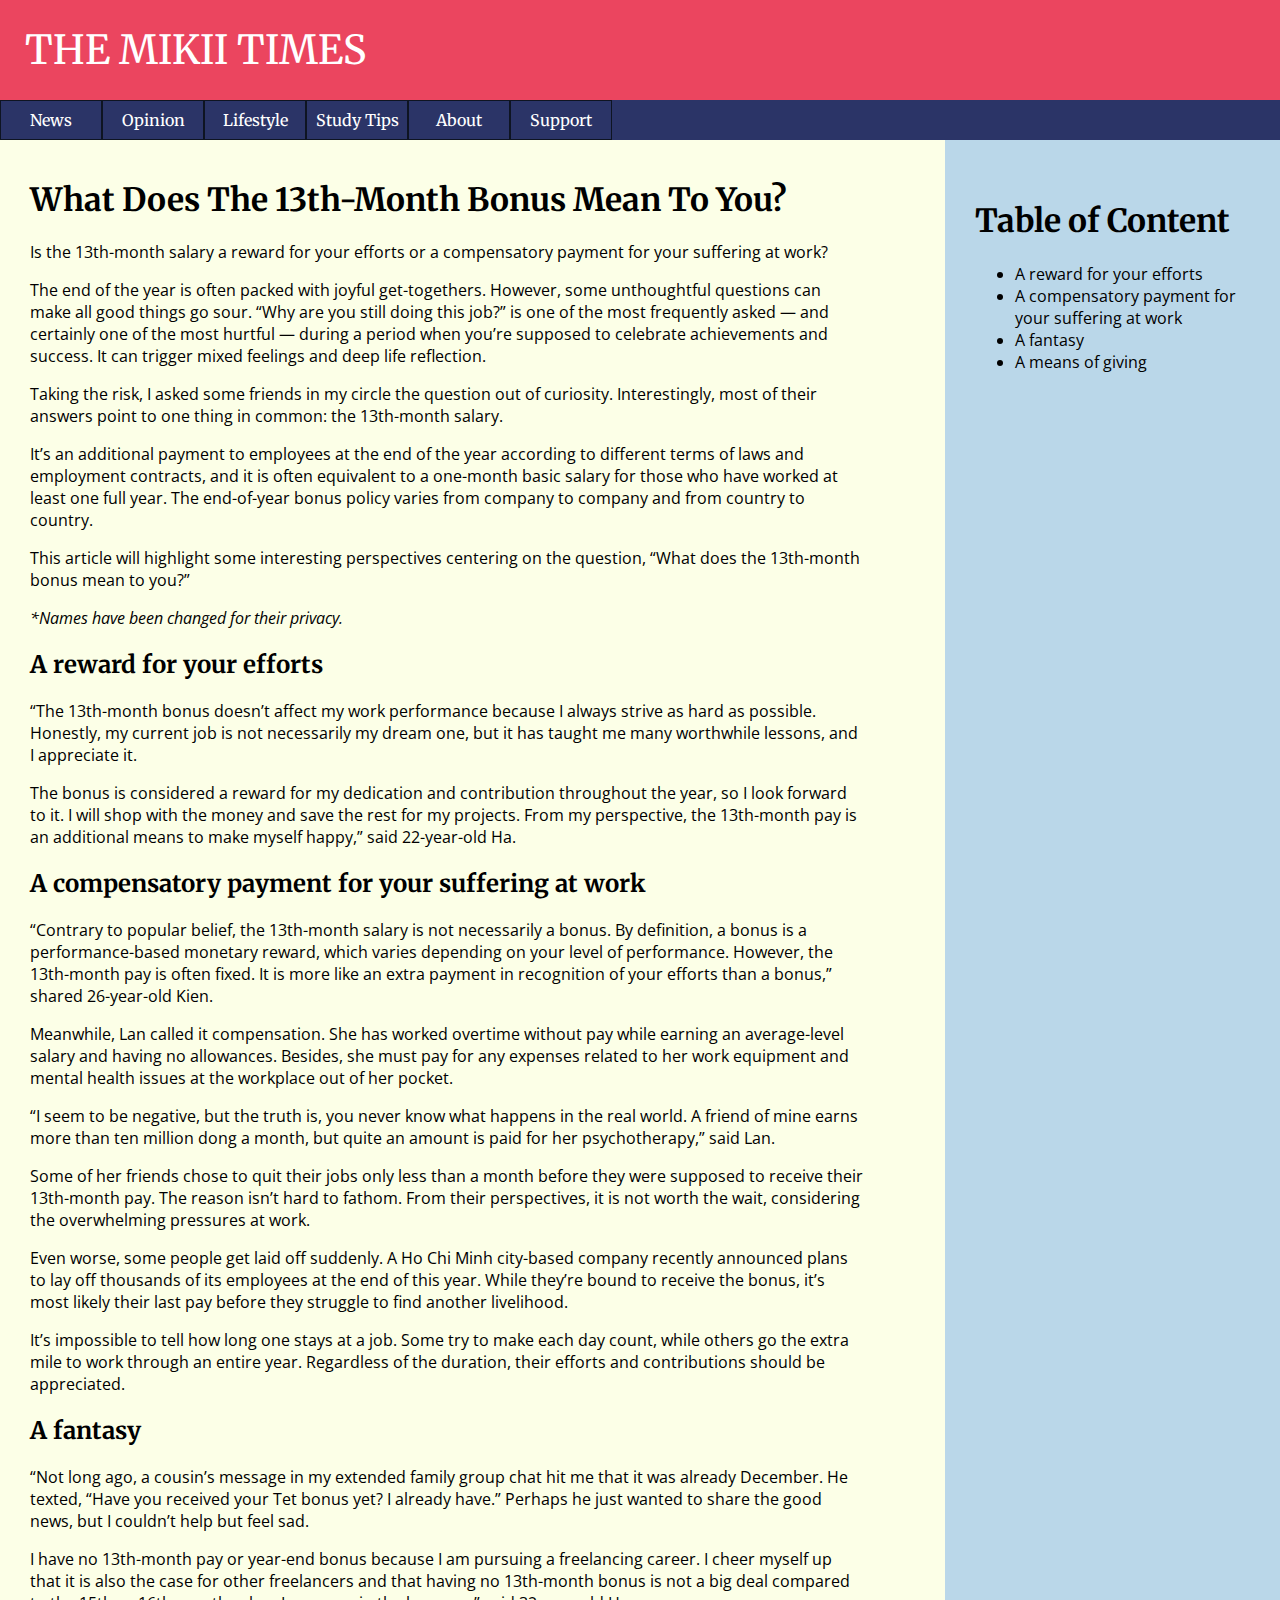
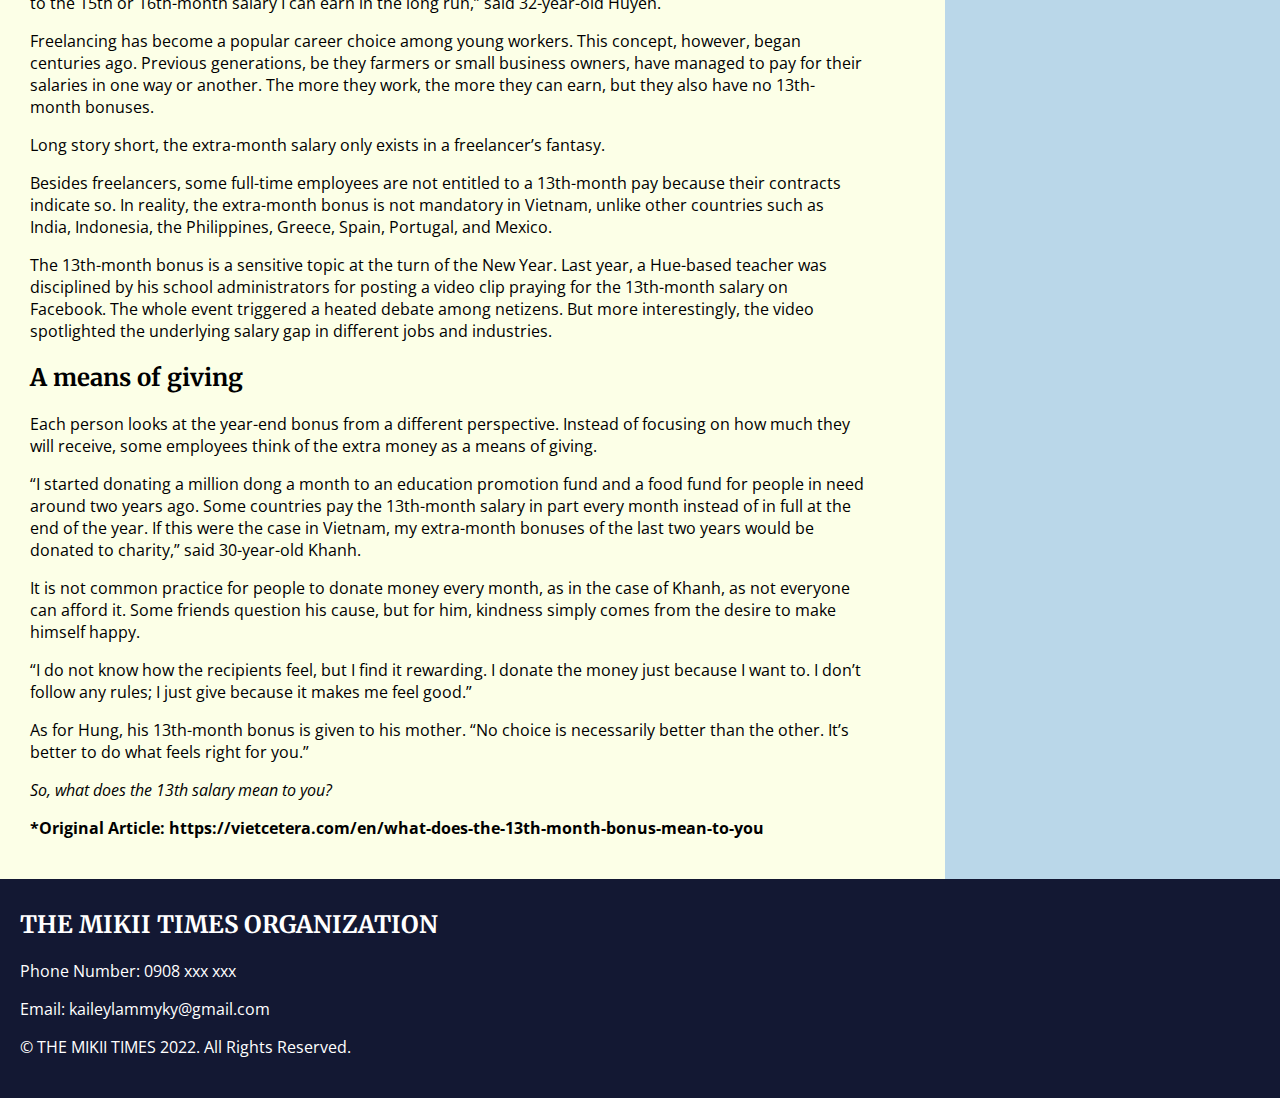
==== The_Mikii_Times.html @ c05c03f6 "Change files name" ====
<!DOCTYPE html>
<html lang="en">
<head>
    <meta charset="UTF-8">
    <meta http-equiv="X-UA-Compatible" content="IE=edge">
    <meta name="viewport" content="width=device-width, initial-scale=1.0">
    <title>THE MIKII TIMES</title>

    <!-- Font - Merriweather + Open Sans -->
    <link rel="preconnect" href="https://fonts.googleapis.com">
    <link rel="preconnect" href="https://fonts.gstatic.com" crossorigin>
    <link href="https://fonts.googleapis.com/css2?family=Merriweather&family=Open+Sans:wght@300&display=swap" rel="stylesheet">

    <style> 
        @import url('https://fonts.googleapis.com/css2?family=Merriweather&family=Open+Sans:wght@300&display=swap'); 
    </style>

    <link rel="stylesheet" href="./LamMyKy_Day1_HW.css">

    <link rel="icon" type="image/pnj" href="https://cdn-icons-png.flaticon.com/128/7199/7199666.png">

    <link rel="stylesheet" href="./LamMyKy_Day3_HW.css">
</head>
<body>
    
    <header>
        <div> THE MIKII TIMES </div>
    </header>

    <nav>
        <div class="navbutton" id="news">News</div>
        
        <div class="navbutton" id="opinion">Opinion</div>

        <div class="navbutton" id="lifestyle">Lifestyle
        </div>

        <div class="navbutton" id="sport">Study Tips</div>

        <div class="navbutton" id="about us">About</div>

        <div class="navbutton" id="support us">Support</div>
    </nav>

    <div class="flex2">
        
        <article>
            <!-- Original Article: https://vietcetera.com/en/what-does-the-13th-month-bonus-mean-to-you -->

            <div class="divarticle">
                <div>
                    <h1>What Does The 13th-Month Bonus Mean To You?</h1>
    
                    <p>Is the 13th-month salary a reward for your efforts or a compensatory payment for your suffering at work?</p>
                </div>
    
                <div>
                    <p>The end of the year is often packed with joyful get-togethers. However, some unthoughtful questions can make all good things go sour. “Why are you still doing this job?” is one of the most frequently asked — and certainly one of the most hurtful — during a period when you’re supposed to celebrate achievements and success. It can trigger mixed feelings and deep life reflection.</p>
                    
                    <p>Taking the risk, I asked some friends in my circle the question out of curiosity. Interestingly, most of their answers point to one thing in common: the 13th-month salary.</p>
                    
                    <p>It’s an additional payment to employees at the end of the year according to different terms of laws and employment contracts, and it is often equivalent to a one-month basic salary for those who have worked at least one full year. The end-of-year bonus policy varies from company to company and from country to country.</p>
                    
                    <p>This article will highlight some interesting perspectives centering on the question, “What does the 13th-month bonus mean to you?”</p>
                    
                    <p><em>*Names have been changed for their privacy. </em></p>
                </div>
    
                <div>
                    <h2>A reward for your efforts</h2>
                    
                    <p>“The 13th-month bonus doesn’t affect my work performance because I always strive as hard as possible. Honestly, my current job is not necessarily my dream one, but it has taught me many worthwhile lessons, and I appreciate it.</p>
                    
                    <p>The bonus is considered a reward for my dedication and contribution throughout the year, so I look forward to it. I will shop with the money and save the rest for my projects. From my perspective, the 13th-month pay is an additional means to make myself happy,” said 22-year-old Ha.</p>
                </div>
    
                <div><h2>A compensatory payment for your suffering at work</h2><p>“Contrary to popular belief, the 13th-month salary is not necessarily a bonus. By definition, a bonus is a performance-based monetary reward, which varies depending on your level of performance. However, the 13th-month pay is often fixed. It is more like an extra payment in recognition of your efforts than a bonus,” shared 26-year-old Kien.</p><p>Meanwhile, Lan called it compensation. She has worked overtime without pay while earning an average-level salary and having no allowances. Besides, she must pay for any expenses related to her work equipment and mental health issues at the workplace out of her pocket.</p><p>“I seem to be negative, but the truth is, you never know what happens in the real world. A friend of mine earns more than ten million dong a month, but quite an amount is paid for her psychotherapy,” said Lan.</p><p>Some of her friends chose to quit their jobs only less than a month before they were supposed to receive their 13th-month pay. The reason isn’t hard to fathom. From their perspectives, it is not worth the wait, considering the overwhelming pressures at work.</p><p>Even worse, some people get laid off suddenly. A Ho Chi Minh city-based company recently announced plans to lay off thousands of its employees at the end of this year. While they’re bound to receive the bonus, it’s most likely their last pay before they struggle to find another livelihood.</p><p>It’s impossible to tell how long one stays at a job. Some try to make each day count, while others go the extra mile to work through an entire year. Regardless of the duration, their efforts and contributions should be appreciated.</p></div>
    
                <div><h2>A fantasy</h2><p>“Not long ago, a cousin’s message in my extended family group chat hit me that it was already December. He texted, “Have you received your Tet bonus yet? I already have.” Perhaps he just wanted to share the good news, but I couldn’t help but feel sad.</p><p>I have no 13th-month pay or year-end bonus because I am pursuing a freelancing career. I cheer myself up that it is also the case for other freelancers and that having no 13th-month bonus is not a big deal compared to the 15th or 16th-month salary I can earn in the long run,” said 32-year-old Huyen.</p><p>Freelancing has become a popular career choice among young workers. This concept, however, began centuries ago. Previous generations, be they farmers or small business owners, have managed to pay for their salaries in one way or another. The more they work, the more they can earn, but they also have no 13th-month bonuses.</p><p>Long story short, the extra-month salary only exists in a freelancer’s fantasy.</p><p>Besides freelancers, some full-time employees are not entitled to a 13th-month pay because their contracts indicate so. In reality, the extra-month bonus is not mandatory in Vietnam, unlike other countries such as India, Indonesia, the Philippines, Greece, Spain, Portugal, and Mexico.</p><p>The 13th-month bonus is a sensitive topic at the turn of the New Year. Last year, a Hue-based teacher was disciplined by his school administrators for posting a video clip praying for the 13th-month salary on Facebook. The whole event triggered a heated debate among netizens. But more interestingly, the video spotlighted the underlying salary gap in different jobs and industries.</p></div>
    
                <div><h2>A means of giving</h2><p>Each person looks at the year-end bonus from a different perspective. Instead of focusing on how much they will receive, some employees think of the extra money as a means of giving.</p><p>“I started donating a million dong a month to an education promotion fund and a food fund for people in need around two years ago. Some countries pay the 13th-month salary in part every month instead of in full at the end of the year. If this were the case in Vietnam, my extra-month bonuses of the last two years would be donated to charity,” said 30-year-old Khanh.</p><p>It is not common practice for people to donate money every month, as in the case of Khanh, as not everyone can afford it. Some friends question his cause, but for him, kindness simply comes from the desire to make himself happy.</p><p>“I do not know how the recipients feel, but I find it rewarding. I donate the money just because I want to. I don’t follow any rules; I just give because it makes me feel good.”</p><p>As for Hung, his 13th-month bonus is given to his mother. “No choice is necessarily better than the other. It’s better to do what feels right for you.”</p><p><em>So, what does the 13th salary mean to you?</em></p></div>

                <div>
                    <strong>*Original Article: https://vietcetera.com/en/what-does-the-13th-month-bonus-mean-to-you
                    </strong> 
                </div>
            </div>
            
        </article>
    
        <aside>
            <div>
                <h1>Table of Content</h1>

                <ul>
                    <li>A reward for your efforts</li>
                    <li>A compensatory payment for your suffering at work</li>
                    <li>A fantasy</li>
                    <li>A means of giving</li>
                </ul>
            </div>
            
        </aside>
    </div>

    <footer>
        <div>
            <h2>THE MIKII TIMES ORGANIZATION</h2>

            <p>Phone Number: 0908 xxx xxx</p>
           
            <p>Email: kaileylammyky@gmail.com</p>
            
            <p>© THE MIKII TIMES 2022. All Rights Reserved.</p>
            
        </div>
    </footer>
<!-- </div> -->
    
    
</body>
</html>
---- LamMyKy_Day3_HW.css ----
:root {
    --articlewidth: 75%;
}

/* Use 2 flex: 
- Body: Header + Nav + Flex2 + Footer
- Flex2: Article + Aside */

body {
    /* Fullscreen setting */
    height: fit-content;
    margin: 0px;
    font-family: 'Open Sans', 'Helvetica Neue', sans-serif;

    display: flex;
    flex-wrap: wrap;
}

.flex2 {
    /* Fullscreen setting */
    height: fit-content;
    margin: 0px;

    display: flex;
}

/* Each component's properties */
header {
    background-color: rgb(235, 69, 95);
    width: 100%;
    height: 100px;

    align-self: flex-start;
    display: flex;
}

header div {
    color: white;
    
    font-size: 40px;
    padding: 25px; 
    align-self: center;
    justify-self: flex-start;
}

header div, h1, h2, .navbutton {
    font-family: 'Merriweather';
}
nav {
    background-color: rgb(43, 52, 103);
    width: 100%;
    height: 40px;
    
    display: flex;
    justify-content: flex-start;
}

nav div.navbutton {
    border: 1px rgb(14, 20, 34) solid;
    width: 100px;
    color: white;

    display: flex;
    align-items: center;
    justify-content: center;
}

article {
    background-color:rgb(252, 255, 231);
    width: var(--articlewidth);
    
    height: fit-content;
}

article div.divarticle {
    margin: 40px 80px 40px 30px; 
}

aside {
    background-color: rgb(186, 215, 233);
    width: calc(100% - var(--articlewidth)) ;
    padding: 10px;
}

aside div {
    margin: 30px 10px 40px 20px; 
    overflow: hidden;
}
footer {
    background-color: rgb(19, 24, 51);
    width: 100%;
    height: fit-content;

    align-self: flex-end;
}

footer div {
    color: white;
    margin: 30px 10px 40px 20px; 
}
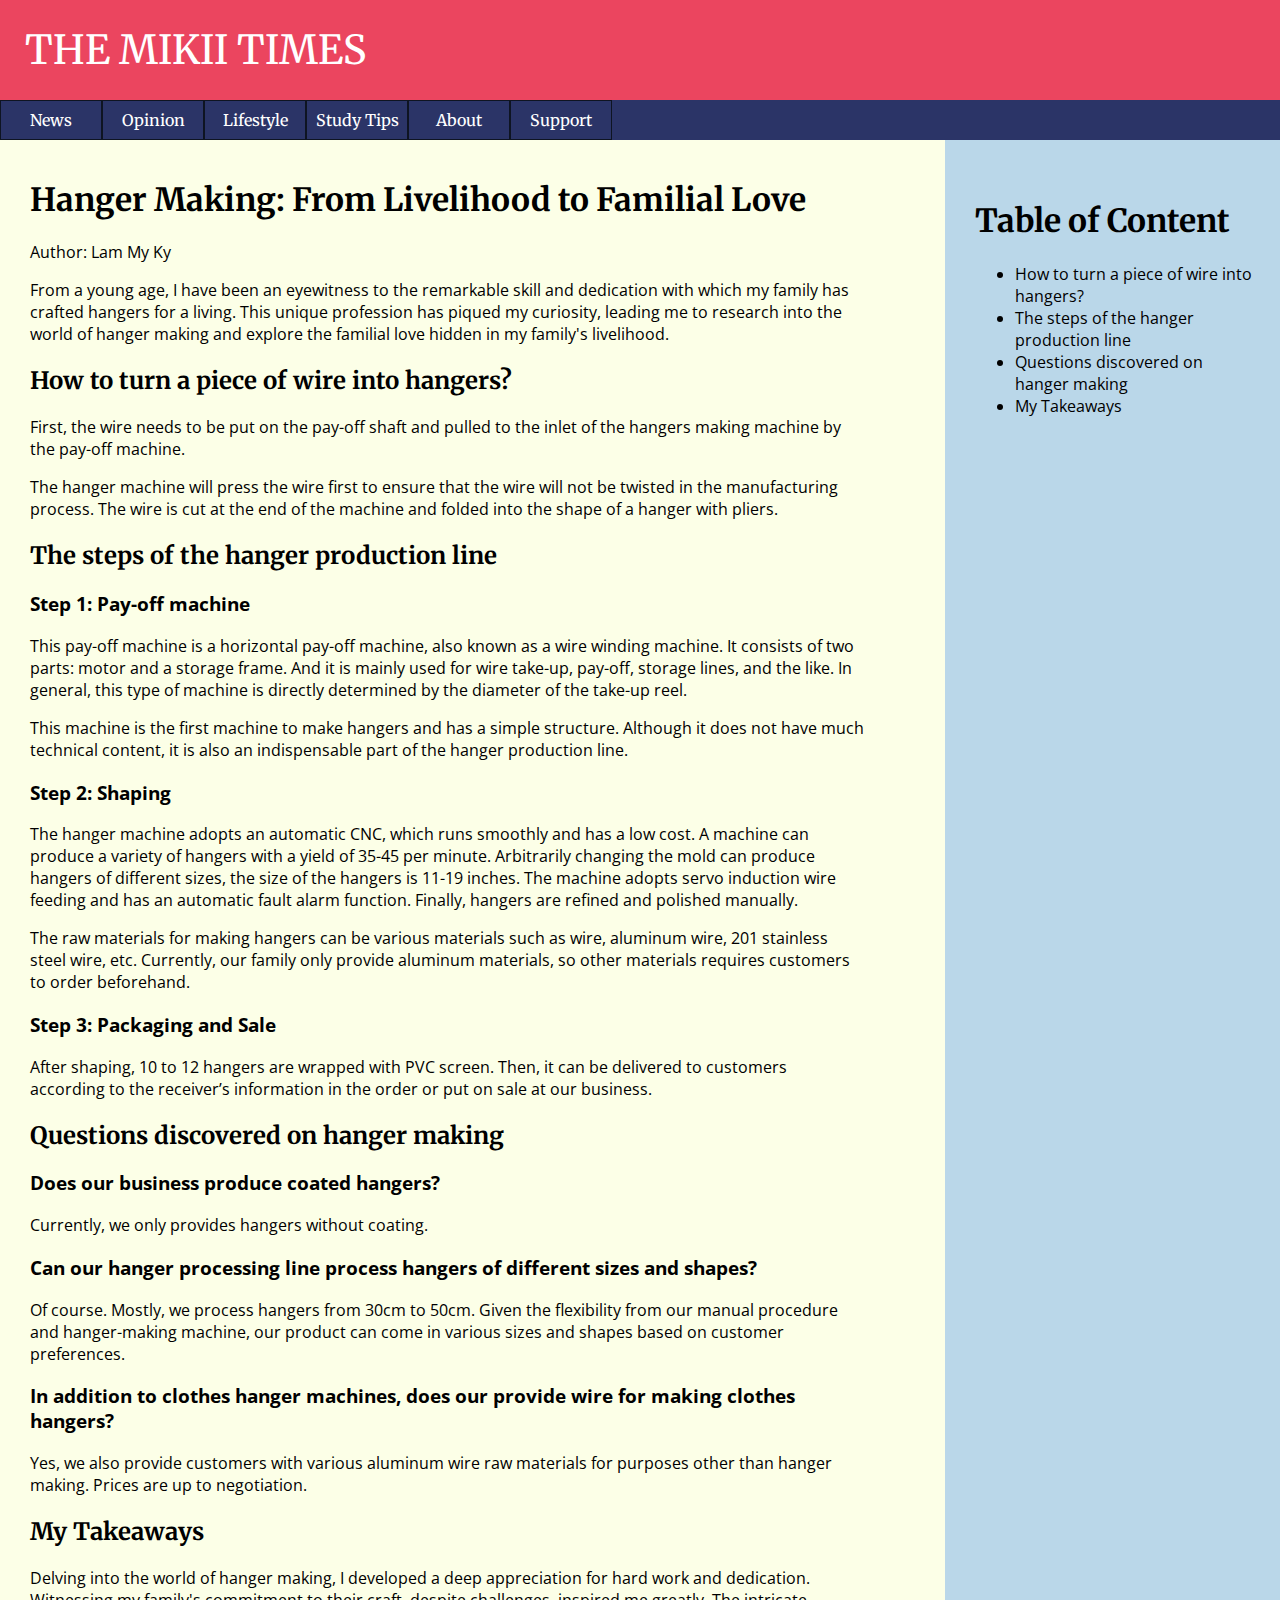
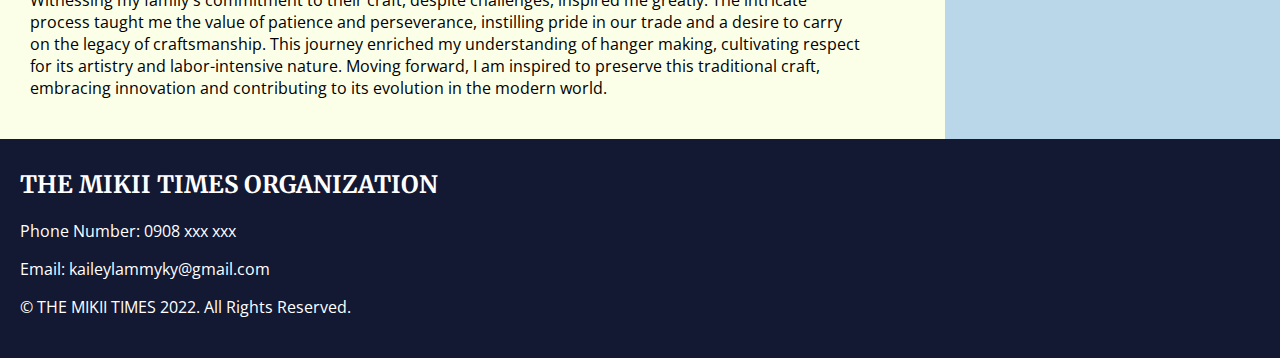
==== commit 1cd4a572: "Update" ====
--- a/The_Mikii_Times.html
+++ b/The_Mikii_Times.html
@@ -19,7 +19,7 @@
 
     <link rel="icon" type="image/pnj" href="https://cdn-icons-png.flaticon.com/128/7199/7199666.png">
 
-    <link rel="stylesheet" href="./LamMyKy_Day3_HW.css">
+    <link rel="stylesheet" href="./The_Mikii_Times.css">
 </head>
 <body>
     
@@ -45,44 +45,52 @@
     <div class="flex2">
         
         <article>
-            <!-- Original Article: https://vietcetera.com/en/what-does-the-13th-month-bonus-mean-to-you -->
 
             <div class="divarticle">
                 <div>
-                    <h1>What Does The 13th-Month Bonus Mean To You?</h1>
-    
-                    <p>Is the 13th-month salary a reward for your efforts or a compensatory payment for your suffering at work?</p>
+                    <h1>Hanger Making: From Livelihood to Familial Love</h1>
+                    <p>Author: Lam My Ky</p>
                 </div>
     
                 <div>
-                    <p>The end of the year is often packed with joyful get-togethers. However, some unthoughtful questions can make all good things go sour. “Why are you still doing this job?” is one of the most frequently asked — and certainly one of the most hurtful — during a period when you’re supposed to celebrate achievements and success. It can trigger mixed feelings and deep life reflection.</p>
-                    
-                    <p>Taking the risk, I asked some friends in my circle the question out of curiosity. Interestingly, most of their answers point to one thing in common: the 13th-month salary.</p>
-                    
-                    <p>It’s an additional payment to employees at the end of the year according to different terms of laws and employment contracts, and it is often equivalent to a one-month basic salary for those who have worked at least one full year. The end-of-year bonus policy varies from company to company and from country to country.</p>
-                    
-                    <p>This article will highlight some interesting perspectives centering on the question, “What does the 13th-month bonus mean to you?”</p>
-                    
-                    <p><em>*Names have been changed for their privacy. </em></p>
+                    <p>From a young age, I have been an eyewitness to the remarkable skill and dedication with which my family has crafted hangers for a living. This unique profession has piqued my curiosity, leading me to research into the world of hanger making and explore the familial love hidden in my family's livelihood.</p>
                 </div>
     
                 <div>
-                    <h2>A reward for your efforts</h2>
-                    
-                    <p>“The 13th-month bonus doesn’t affect my work performance because I always strive as hard as possible. Honestly, my current job is not necessarily my dream one, but it has taught me many worthwhile lessons, and I appreciate it.</p>
-                    
-                    <p>The bonus is considered a reward for my dedication and contribution throughout the year, so I look forward to it. I will shop with the money and save the rest for my projects. From my perspective, the 13th-month pay is an additional means to make myself happy,” said 22-year-old Ha.</p>
+                    <h2>How to turn a piece of wire into hangers?</h2>           
+                    <p>First, the wire needs to be put on the pay-off shaft and pulled to the inlet of the hangers making machine by the pay-off machine.</p>
+                    <p>The hanger machine will press the wire first to ensure that the wire will not be twisted in the manufacturing process. The wire is cut at the end of the machine and folded into the shape of a hanger with pliers.</p>
                 </div>
-    
-                <div><h2>A compensatory payment for your suffering at work</h2><p>“Contrary to popular belief, the 13th-month salary is not necessarily a bonus. By definition, a bonus is a performance-based monetary reward, which varies depending on your level of performance. However, the 13th-month pay is often fixed. It is more like an extra payment in recognition of your efforts than a bonus,” shared 26-year-old Kien.</p><p>Meanwhile, Lan called it compensation. She has worked overtime without pay while earning an average-level salary and having no allowances. Besides, she must pay for any expenses related to her work equipment and mental health issues at the workplace out of her pocket.</p><p>“I seem to be negative, but the truth is, you never know what happens in the real world. A friend of mine earns more than ten million dong a month, but quite an amount is paid for her psychotherapy,” said Lan.</p><p>Some of her friends chose to quit their jobs only less than a month before they were supposed to receive their 13th-month pay. The reason isn’t hard to fathom. From their perspectives, it is not worth the wait, considering the overwhelming pressures at work.</p><p>Even worse, some people get laid off suddenly. A Ho Chi Minh city-based company recently announced plans to lay off thousands of its employees at the end of this year. While they’re bound to receive the bonus, it’s most likely their last pay before they struggle to find another livelihood.</p><p>It’s impossible to tell how long one stays at a job. Some try to make each day count, while others go the extra mile to work through an entire year. Regardless of the duration, their efforts and contributions should be appreciated.</p></div>
-    
-                <div><h2>A fantasy</h2><p>“Not long ago, a cousin’s message in my extended family group chat hit me that it was already December. He texted, “Have you received your Tet bonus yet? I already have.” Perhaps he just wanted to share the good news, but I couldn’t help but feel sad.</p><p>I have no 13th-month pay or year-end bonus because I am pursuing a freelancing career. I cheer myself up that it is also the case for other freelancers and that having no 13th-month bonus is not a big deal compared to the 15th or 16th-month salary I can earn in the long run,” said 32-year-old Huyen.</p><p>Freelancing has become a popular career choice among young workers. This concept, however, began centuries ago. Previous generations, be they farmers or small business owners, have managed to pay for their salaries in one way or another. The more they work, the more they can earn, but they also have no 13th-month bonuses.</p><p>Long story short, the extra-month salary only exists in a freelancer’s fantasy.</p><p>Besides freelancers, some full-time employees are not entitled to a 13th-month pay because their contracts indicate so. In reality, the extra-month bonus is not mandatory in Vietnam, unlike other countries such as India, Indonesia, the Philippines, Greece, Spain, Portugal, and Mexico.</p><p>The 13th-month bonus is a sensitive topic at the turn of the New Year. Last year, a Hue-based teacher was disciplined by his school administrators for posting a video clip praying for the 13th-month salary on Facebook. The whole event triggered a heated debate among netizens. But more interestingly, the video spotlighted the underlying salary gap in different jobs and industries.</p></div>
-    
-                <div><h2>A means of giving</h2><p>Each person looks at the year-end bonus from a different perspective. Instead of focusing on how much they will receive, some employees think of the extra money as a means of giving.</p><p>“I started donating a million dong a month to an education promotion fund and a food fund for people in need around two years ago. Some countries pay the 13th-month salary in part every month instead of in full at the end of the year. If this were the case in Vietnam, my extra-month bonuses of the last two years would be donated to charity,” said 30-year-old Khanh.</p><p>It is not common practice for people to donate money every month, as in the case of Khanh, as not everyone can afford it. Some friends question his cause, but for him, kindness simply comes from the desire to make himself happy.</p><p>“I do not know how the recipients feel, but I find it rewarding. I donate the money just because I want to. I don’t follow any rules; I just give because it makes me feel good.”</p><p>As for Hung, his 13th-month bonus is given to his mother. “No choice is necessarily better than the other. It’s better to do what feels right for you.”</p><p><em>So, what does the 13th salary mean to you?</em></p></div>
 
                 <div>
-                    <strong>*Original Article: https://vietcetera.com/en/what-does-the-13th-month-bonus-mean-to-you
-                    </strong> 
+                    <h2>The steps of the hanger production line</h2>
+                    <h3>Step 1: Pay-off machine</h3>
+                    <p>This pay-off machine is a horizontal pay-off machine, also known as a wire winding machine. It consists of two parts: motor and a storage frame. And it is mainly used for wire take-up, pay-off, storage lines, and the like. In general, this type of machine is directly determined by the diameter of the take-up reel.</p>
+                    <p>This machine is the first machine to make hangers and has a simple structure. Although it does not have much technical content, it is also an indispensable part of the hanger production line.</p>
+
+                    <h3>Step 2: Shaping</h3>
+                    <p>The hanger machine adopts an automatic CNC, which runs smoothly and has a low cost. A machine can produce a variety of hangers with a yield of 35-45 per minute. Arbitrarily changing the mold can produce hangers of different sizes, the size of the hangers is 11-19 inches. The machine adopts servo induction wire feeding and has an automatic fault alarm function. Finally, hangers are refined and polished manually. </p>
+                    <p>The raw materials for making hangers can be various materials such as wire, aluminum wire, 201 stainless steel wire, etc. Currently, our family only provide aluminum materials, so other materials requires customers to order beforehand.</p>
+
+                    <h3>Step 3: Packaging and Sale</h3>
+                    <p>After shaping, 10 to 12 hangers are wrapped with PVC screen. Then, it can be delivered to customers according to the receiver’s information in the order or put on sale at our business. </p>
+                </div>
+
+                <div>
+                    <h2>Questions discovered on hanger making</h2>
+                    <h3>Does our business produce coated hangers?</h3>
+                    <p>Currently, we only provides hangers without coating.</p>
+
+                    <h3>Can our hanger processing line process hangers of different sizes and shapes?</h3>
+                    <p>Of course. Mostly, we process hangers from 30cm to 50cm. Given the flexibility from our manual procedure and hanger-making machine, our product can come in various sizes and shapes based on customer preferences.</p>
+
+                    <h3>In addition to clothes hanger machines, does our provide wire for making clothes hangers?</h3>
+                    <p>Yes, we also provide customers with various aluminum wire raw materials for purposes other than hanger making. Prices are up to negotiation.</p>
+                </div>
+                
+                <div>
+                    <h2>My Takeaways</h2>
+                    <p>Delving into the world of hanger making, I developed a deep appreciation for hard work and dedication. Witnessing my family's commitment to their craft, despite challenges, inspired me greatly. The intricate process taught me the value of patience and perseverance, instilling pride in our trade and a desire to carry on the legacy of craftsmanship. This journey enriched my understanding of hanger making, cultivating respect for its artistry and labor-intensive nature. Moving forward, I am inspired to preserve this traditional craft, embracing innovation and contributing to its evolution in the modern world.</p>
                 </div>
             </div>
             
@@ -93,10 +101,10 @@
                 <h1>Table of Content</h1>
 
                 <ul>
-                    <li>A reward for your efforts</li>
-                    <li>A compensatory payment for your suffering at work</li>
-                    <li>A fantasy</li>
-                    <li>A means of giving</li>
+                    <li>How to turn a piece of wire into hangers?</li>
+                    <li>The steps of the hanger production line</li>
+                    <li>Questions discovered on hanger making</li>
+                    <li>My Takeaways</li>
                 </ul>
             </div>
             
--- a/The_Mikii_Times.css
+++ b/The_Mikii_Times.css
@@ -0,0 +1,100 @@
+:root {
+    --articlewidth: 75%;
+}
+
+/* Use 2 flex: 
+- Body: Header + Nav + Flex2 + Footer
+- Flex2: Article + Aside */
+
+body {
+    /* Fullscreen setting */
+    height: fit-content;
+    margin: 0px;
+    font-family: 'Open Sans', 'Helvetica Neue', sans-serif;
+
+    display: flex;
+    flex-wrap: wrap;
+}
+
+.flex2 {
+    /* Fullscreen setting */
+    height: fit-content;
+    margin: 0px;
+
+    display: flex;
+}
+
+/* Each component's properties */
+header {
+    background-color: rgb(235, 69, 95);
+    width: 100%;
+    height: 100px;
+
+    align-self: flex-start;
+    display: flex;
+}
+
+header div {
+    color: white;
+    
+    font-size: 40px;
+    padding: 25px; 
+    align-self: center;
+    justify-self: flex-start;
+}
+
+header div, h1, h2, .navbutton {
+    font-family: 'Merriweather';
+}
+nav {
+    background-color: rgb(43, 52, 103);
+    width: 100%;
+    height: 40px;
+    
+    display: flex;
+    justify-content: flex-start;
+}
+
+nav div.navbutton {
+    border: 1px rgb(14, 20, 34) solid;
+    width: 100px;
+    color: white;
+
+    display: flex;
+    align-items: center;
+    justify-content: center;
+}
+
+article {
+    background-color:rgb(252, 255, 231);
+    width: var(--articlewidth);
+    
+    height: fit-content;
+}
+
+article div.divarticle {
+    margin: 40px 80px 40px 30px; 
+}
+
+aside {
+    background-color: rgb(186, 215, 233);
+    width: calc(100% - var(--articlewidth)) ;
+    padding: 10px;
+}
+
+aside div {
+    margin: 30px 10px 40px 20px; 
+    overflow: hidden;
+}
+footer {
+    background-color: rgb(19, 24, 51);
+    width: 100%;
+    height: fit-content;
+
+    align-self: flex-end;
+}
+
+footer div {
+    color: white;
+    margin: 30px 10px 40px 20px; 
+}